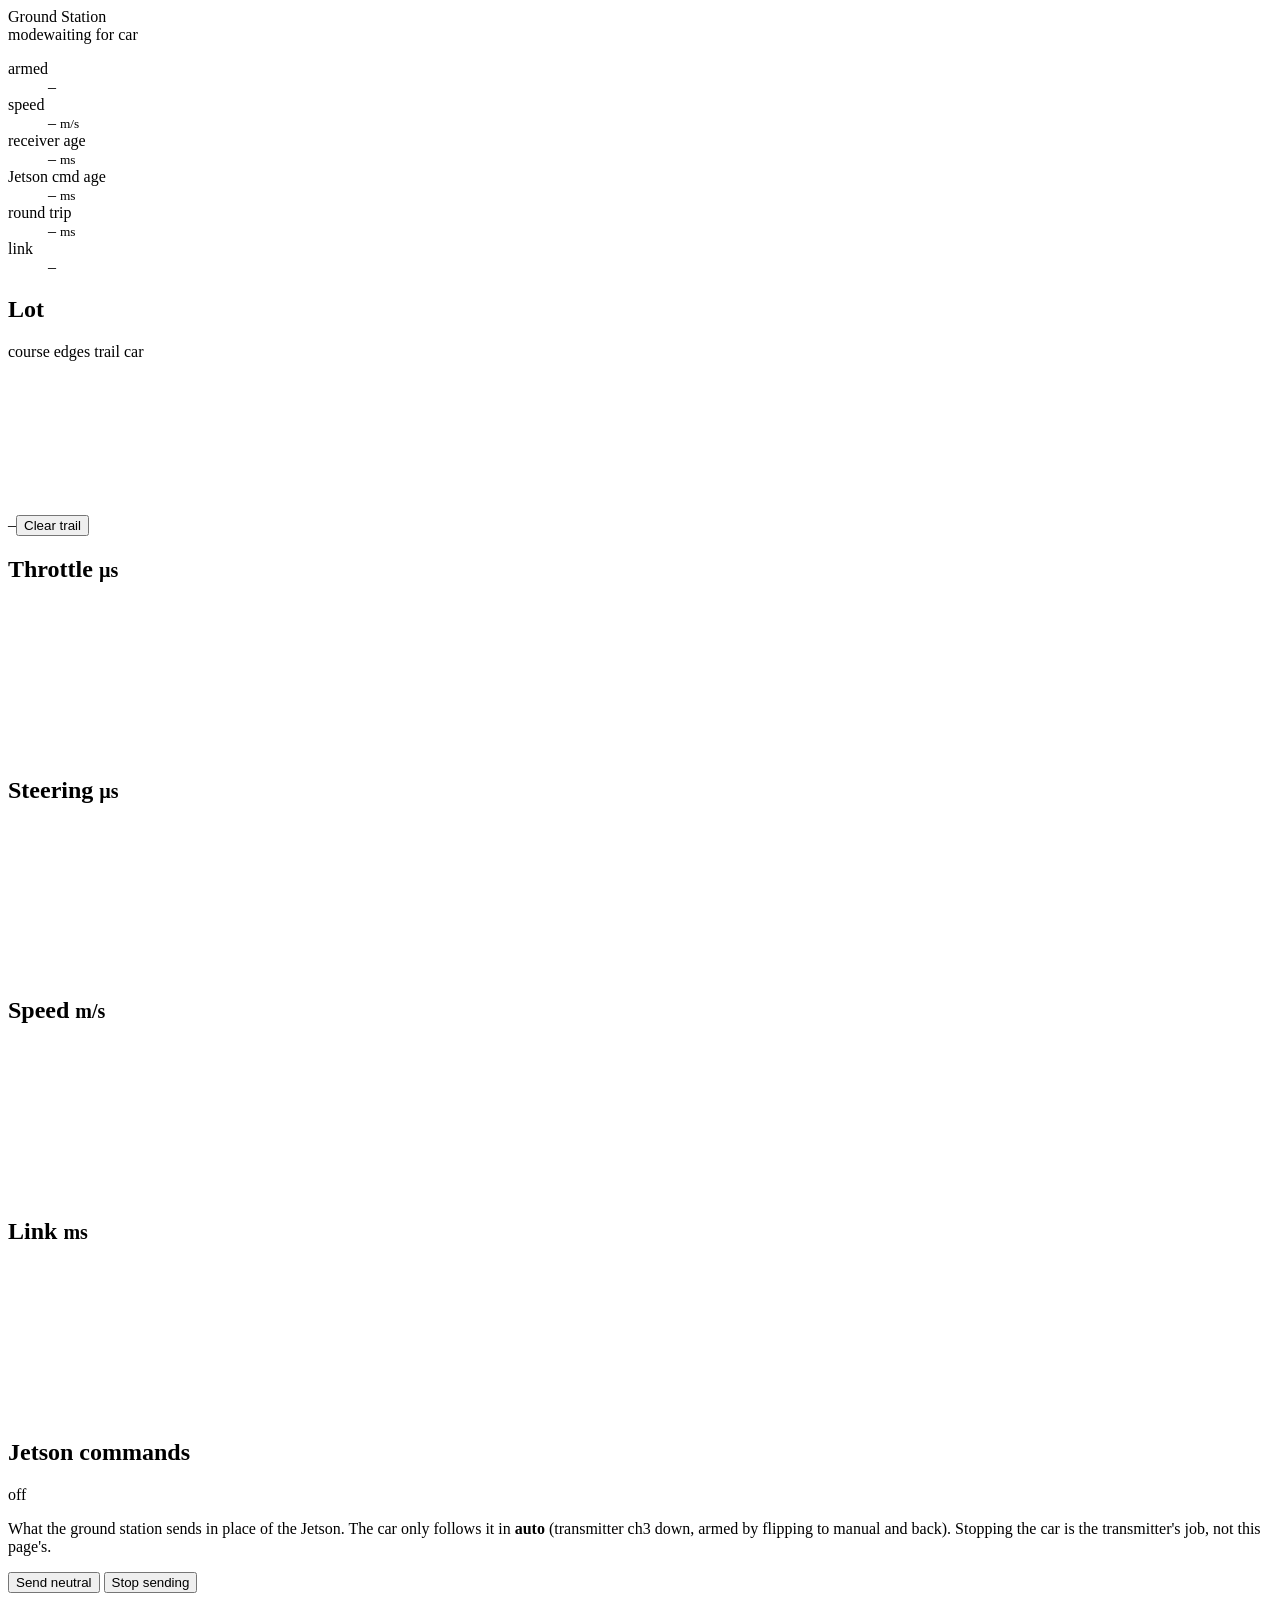
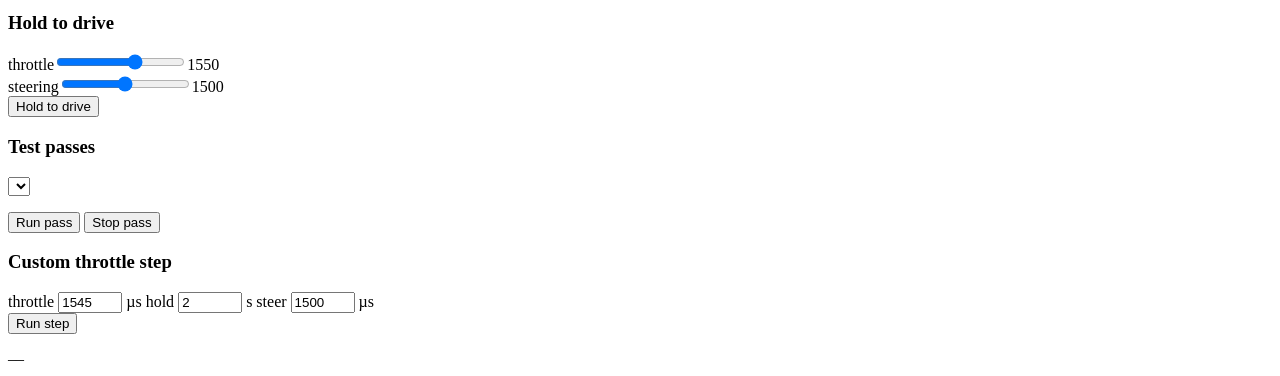
==== AutonomousCar/code/ground_station_web/index.html @ f0925b23 "Car emulator and web ground station car_emulator.py: the car + ESP32 firmware behind a pty - protoco" ====
<!doctype html>
<html lang="en">
<head>
<meta charset="utf-8">
<meta name="viewport" content="width=device-width, initial-scale=1">
<title>Ground Station</title>
<link rel="icon" href="data:image/svg+xml,%3Csvg xmlns='http://www.w3.org/2000/svg' viewBox='0 0 16 16'%3E%3Cpath d='M8 1 15 15 8 11 1 15z' fill='%232563eb'/%3E%3C/svg%3E">
<link rel="stylesheet" href="/static/style.css">
</head>
<body>
<header class="bar">
  <div class="brand">Ground Station <span id="sim-badge" class="badge" hidden>emulator</span></div>
  <div id="mode" class="mode mode-unknown" aria-live="polite">
    <span class="mode-label">mode</span><span id="mode-name">waiting for car</span>
  </div>
  <dl class="stats">
    <div><dt>armed</dt><dd id="armed">–</dd></div>
    <div><dt>speed</dt><dd><span id="speed">–</span> <small>m/s</small></dd></div>
    <div><dt>receiver age</dt><dd><span id="rc-age">–</span> <small>ms</small></dd></div>
    <div><dt>Jetson cmd age</dt><dd><span id="j-age">–</span> <small>ms</small></dd></div>
    <div><dt>round trip</dt><dd><span id="rtt">–</span> <small>ms</small></dd></div>
    <div><dt>link</dt><dd id="link">–</dd></div>
  </dl>
</header>

<main class="grid">
  <section class="card map-card">
    <div class="card-head">
      <h2>Lot</h2>
      <span class="legend"><i class="sw sw-edge"></i>course edges <i class="sw sw-trail"></i>trail <i class="sw sw-car"></i>car</span>
    </div>
    <div class="map-wrap"><canvas id="map"></canvas><div id="map-note" class="overlay" hidden></div></div>
    <div class="map-foot"><span id="pose">–</span><button id="clear-trail" class="ghost small">Clear trail</button></div>
  </section>

  <div class="right">
  <section class="charts">
    <div class="card chart-card">
      <div class="card-head"><h2>Throttle <small>µs</small></h2><span class="legend" id="lg-thr"></span></div>
      <canvas id="ch-thr" class="chart"></canvas>
    </div>
    <div class="card chart-card">
      <div class="card-head"><h2>Steering <small>µs</small></h2><span class="legend" id="lg-str"></span></div>
      <canvas id="ch-str" class="chart"></canvas>
    </div>
    <div class="card chart-card">
      <div class="card-head"><h2>Speed <small>m/s</small></h2><span class="legend" id="lg-spd"></span></div>
      <canvas id="ch-spd" class="chart"></canvas>
    </div>
    <div class="card chart-card">
      <div class="card-head"><h2>Link <small>ms</small></h2><span class="legend" id="lg-lnk"></span></div>
      <canvas id="ch-lnk" class="chart"></canvas>
    </div>
  </section>
  <section class="card controls" id="sim-panel" hidden>
    <div class="card-head"><h2>Virtual transmitter</h2><span class="chip">emulator only</span></div>
    <div class="row">
      <button id="tx-power" class="toggle" aria-pressed="false">Transmitter off</button>
      <button id="tx-ch3" class="toggle" aria-pressed="false">ch3: auto</button>
    </div>
    <div class="slider"><label for="tx-thr">throttle</label><input id="tx-thr" type="range" min="1300" max="1800" step="5" value="1500"><output id="tx-thr-v">1500</output></div>
    <div class="slider"><label for="tx-str">steering</label><input id="tx-str" type="range" min="1100" max="1900" step="10" value="1500"><output id="tx-str-v">1500</output></div>
    <div class="row">
      <button id="tx-center" class="ghost">Centre sticks</button>
      <button id="sim-reset" class="ghost">Reset car to start</button>
    </div>
    <p class="hint">To hand over: transmitter on, ch3 to manual, <b>send neutral</b>, wait until
      "Jetson cmd age" is a few ms, then ch3 to auto. Flipping before commands arrive is a failsafe
      and disarms - flip to manual and back to re-arm.</p>
  </section>
  </div>

  <section class="card controls">
    <div class="card-head"><h2>Jetson commands</h2><span id="cmd-state" class="chip">off</span></div>
    <p class="hint">What the ground station sends in place of the Jetson. The car only follows it in
      <b>auto</b> (transmitter ch3 down, armed by flipping to manual and back). Stopping the car is
      the transmitter's job, not this page's.</p>
    <div class="row">
      <button id="btn-hold">Send neutral</button>
      <button id="btn-release" class="ghost">Stop sending</button>
    </div>

    <h3>Hold to drive</h3>
    <div class="slider"><label for="jog-thr">throttle</label><input id="jog-thr" type="range" min="1300" max="1700" step="5" value="1550"><output id="jog-thr-v">1550</output></div>
    <div class="slider"><label for="jog-str">steering</label><input id="jog-str" type="range" min="1100" max="1900" step="10" value="1500"><output id="jog-str-v">1500</output></div>
    <button id="btn-jog" class="primary hold">Hold to drive</button>

    <h3>Test passes</h3>
    <div class="row"><select id="pass-select" aria-label="test pass"></select></div>
    <p id="pass-info" class="hint"></p>
    <div class="row">
      <button id="btn-pass">Run pass</button>
      <button id="btn-pass-stop" class="ghost">Stop pass</button>
    </div>
    <div class="progress" aria-hidden="true"><div id="pass-progress"></div></div>
    <p id="pass-now" class="hint"></p>

    <h3>Custom throttle step</h3>
    <div class="fields">
      <label>throttle <input id="cs-thr" type="number" min="1300" max="1700" step="5" value="1545"> µs</label>
      <label>hold <input id="cs-hold" type="number" min="0.2" max="10" step="0.1" value="2"> s</label>
      <label>steer <input id="cs-str" type="number" min="900" max="2100" step="10" value="1500"> µs</label>
    </div>
    <button id="btn-custom">Run step</button>
    <p id="msg" class="msg" role="status"></p>
  </section>

</main>

<footer class="foot"><span id="foot-log">–</span><span id="foot-lines">–</span></footer>
<script src="/static/app.js"></script>
</body>
</html>
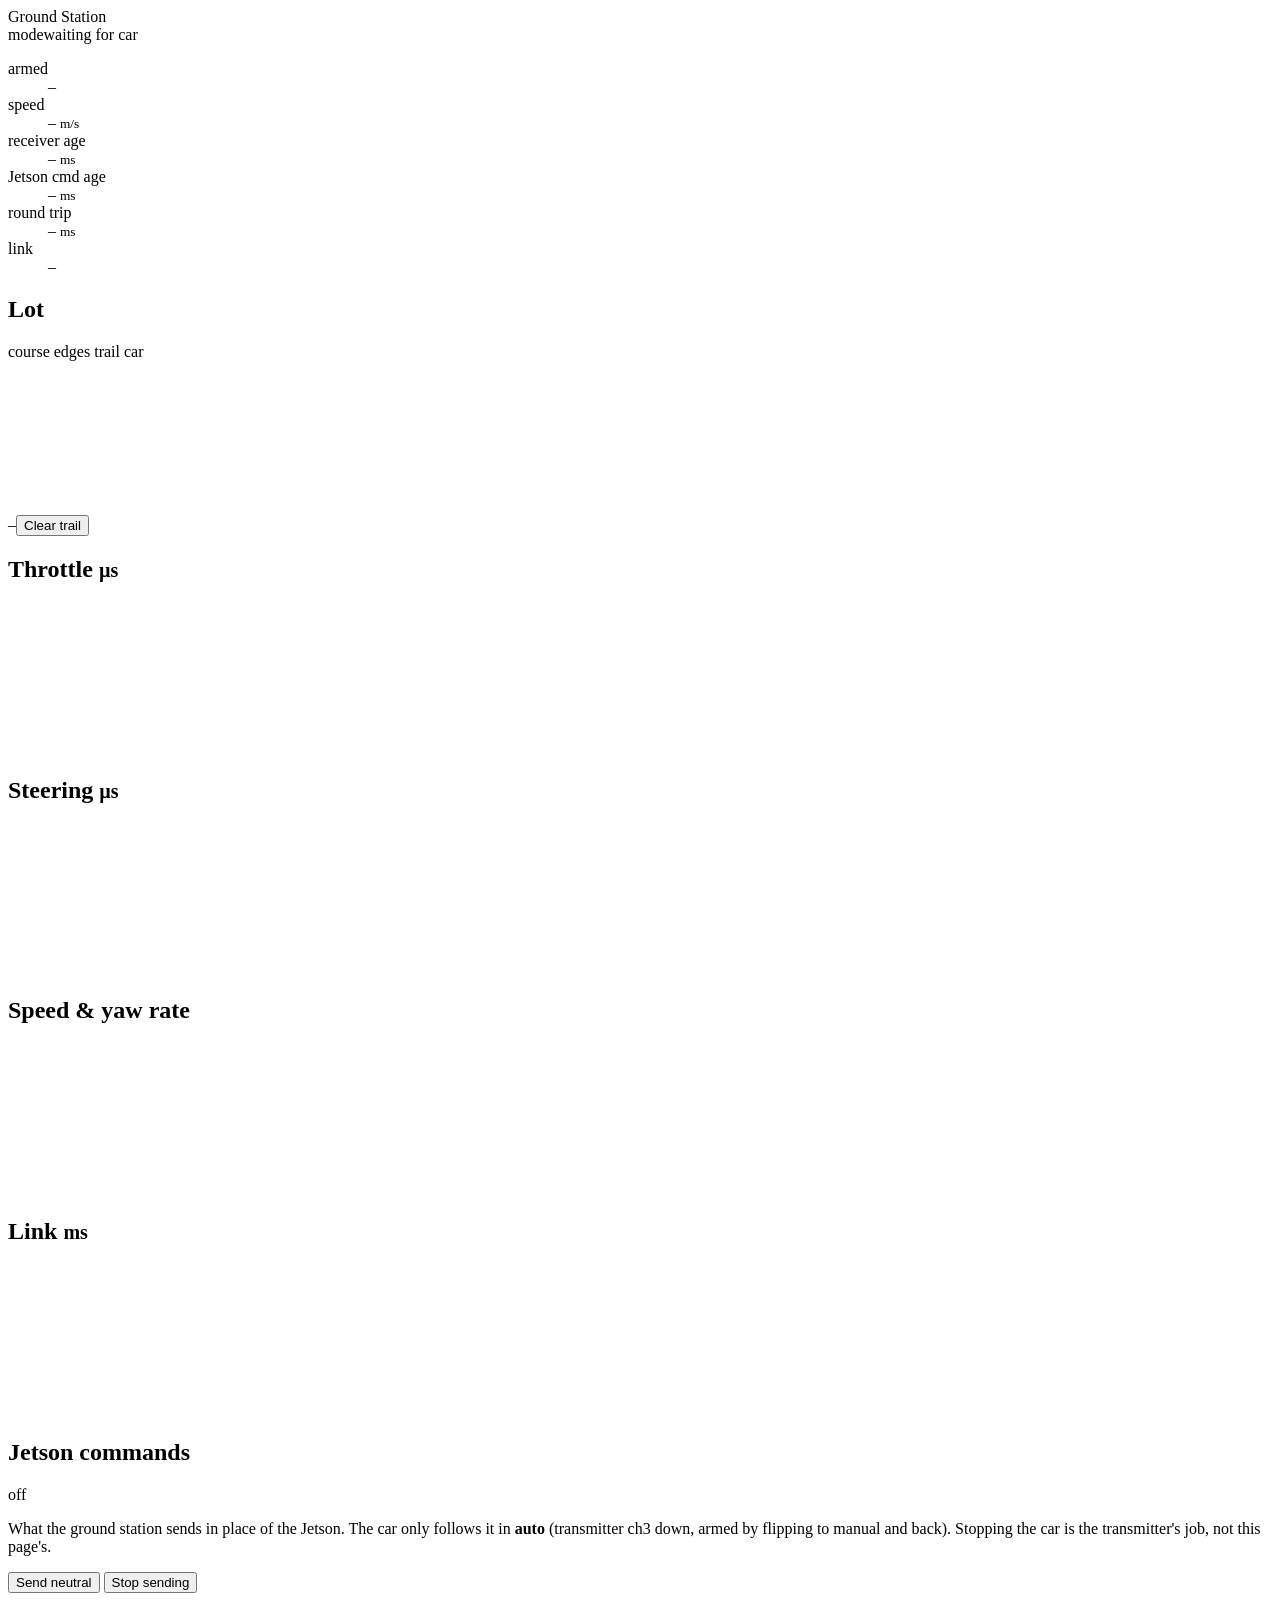
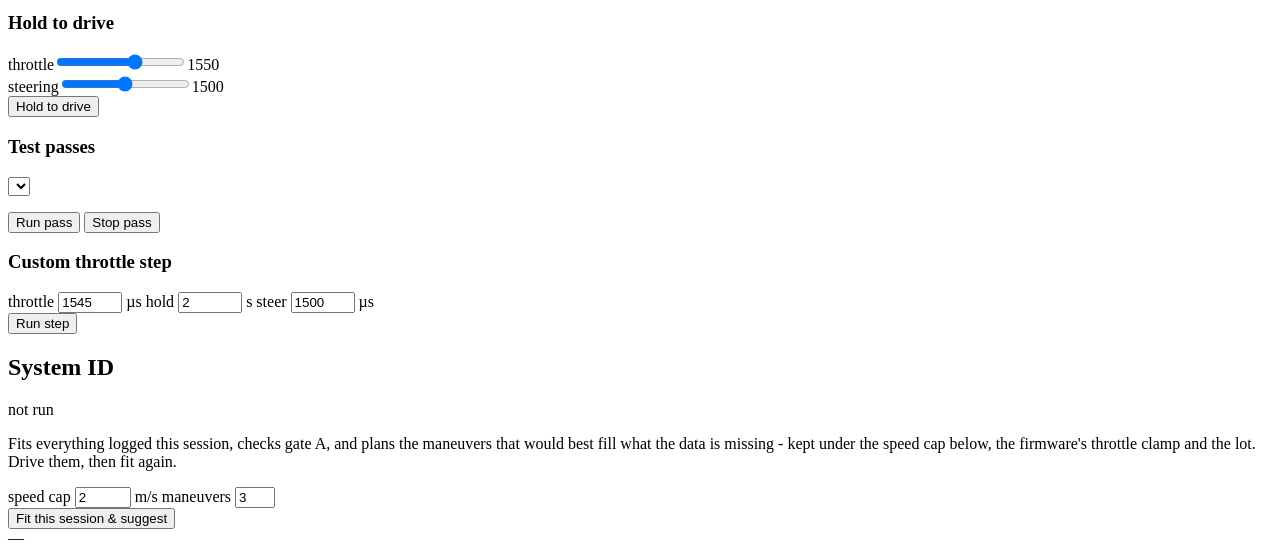
==== commit 1b27cda2: "System ID pipeline with experiment design: fit, gate A, suggest what to drive next sysid_run.py: gro" ====
--- a/AutonomousCar/code/ground_station_web/index.html
+++ b/AutonomousCar/code/ground_station_web/index.html
@@ -44,7 +44,7 @@
       <canvas id="ch-str" class="chart"></canvas>
     </div>
     <div class="card chart-card">
-      <div class="card-head"><h2>Speed <small>m/s</small></h2><span class="legend" id="lg-spd"></span></div>
+      <div class="card-head"><h2>Speed &amp; yaw rate</h2><span class="legend" id="lg-spd"></span></div>
       <canvas id="ch-spd" class="chart"></canvas>
     </div>
     <div class="card chart-card">
@@ -105,6 +105,30 @@
     <p id="msg" class="msg" role="status"></p>
   </section>
 
+  <section class="card sysid">
+    <div class="card-head"><h2>System ID</h2><span id="sysid-state" class="chip">not run</span></div>
+    <p class="hint">Fits everything logged this session, checks gate A, and plans the maneuvers that
+      would best fill what the data is missing - kept under the speed cap below, the firmware's
+      throttle clamp and the lot. Drive them, then fit again.</p>
+    <div class="fields">
+      <label>speed cap <input id="sy-speed" type="number" min="0.3" max="8" step="0.1" value="2"> m/s</label>
+      <label>maneuvers <input id="sy-n" type="number" min="1" max="6" step="1" value="3"></label>
+    </div>
+    <button id="btn-sysid" class="primary">Fit this session &amp; suggest</button>
+    <div id="sysid-out" hidden>
+      <p id="sy-verdict" class="verdict"></p>
+      <p id="sy-data" class="hint"></p>
+      <div class="table-wrap"><table id="sy-gate">
+        <thead><tr><th>parameter</th><th>value</th><th>1σ</th><th>target</th><th></th></tr></thead>
+        <tbody></tbody>
+      </table></div>
+      <ul id="sy-checks" class="checks"></ul>
+      <h3>Drive next</h3>
+      <ol id="sy-suggest" class="suggest"></ol>
+      <p id="sy-remaining" class="hint"></p>
+    </div>
+  </section>
+
 </main>
 
 <footer class="foot"><span id="foot-log">–</span><span id="foot-lines">–</span></footer>
